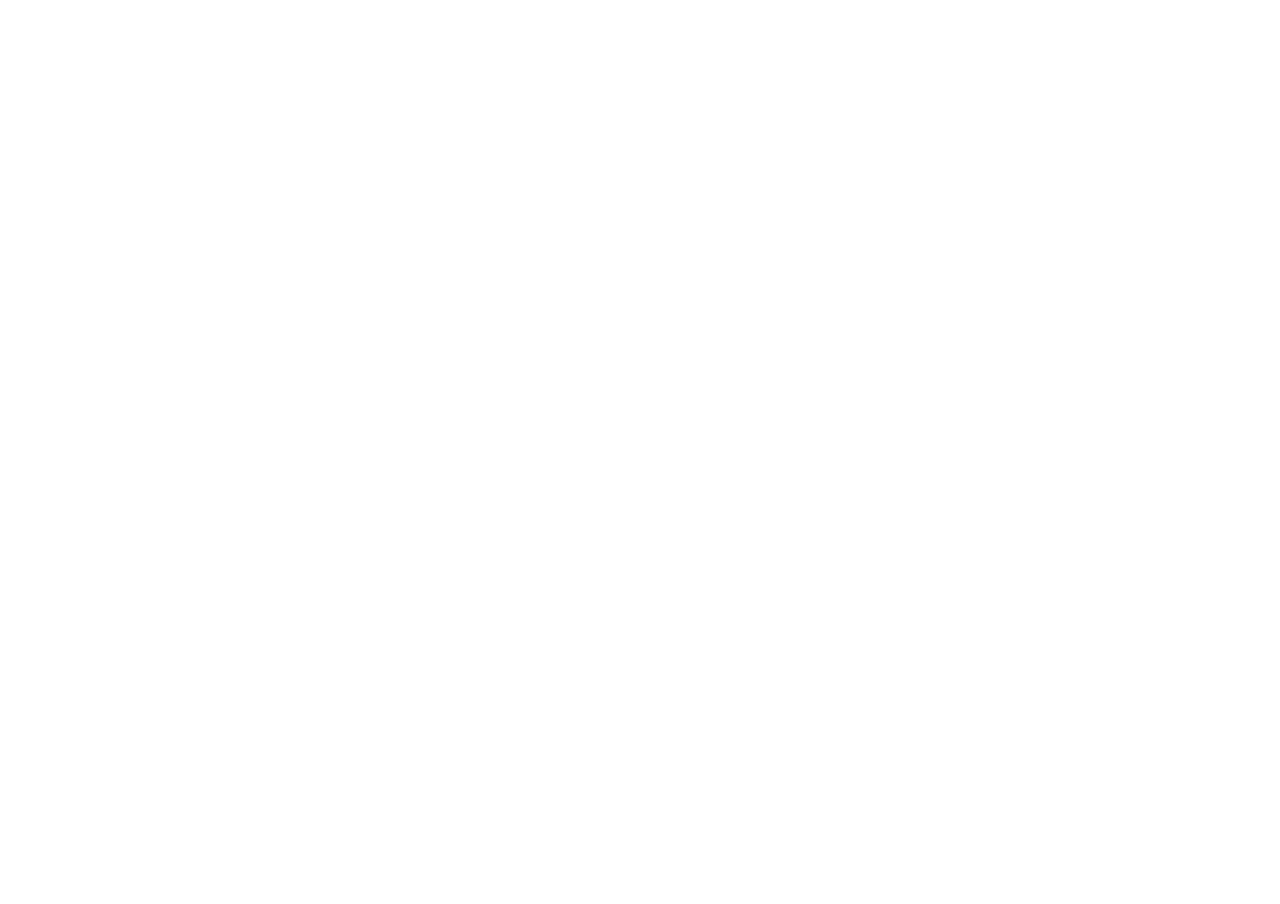
==== soul_land_2/index.html @ 85395a61 "initial commit" ====
<!DOCTYPE html>
<html lang="en">
<head>
    <meta charset="UTF-8">
    <meta http-equiv="X-UA-Compatible" content="IE=edge">
    <meta name="viewport" content="width=device-width, initial-scale=1.0">
    <title>Document</title>
    <link rel="stylesheet" href="style.css">
</head>
<body>
    <canvas id="myCanvas" width="480" height="320">
        
    </canvas>
    <script src="app.js"></script>
</body>
</html>
---- soul_land_2/style.css ----
body{
    margin: 0 auto;
    padding: 0;
}
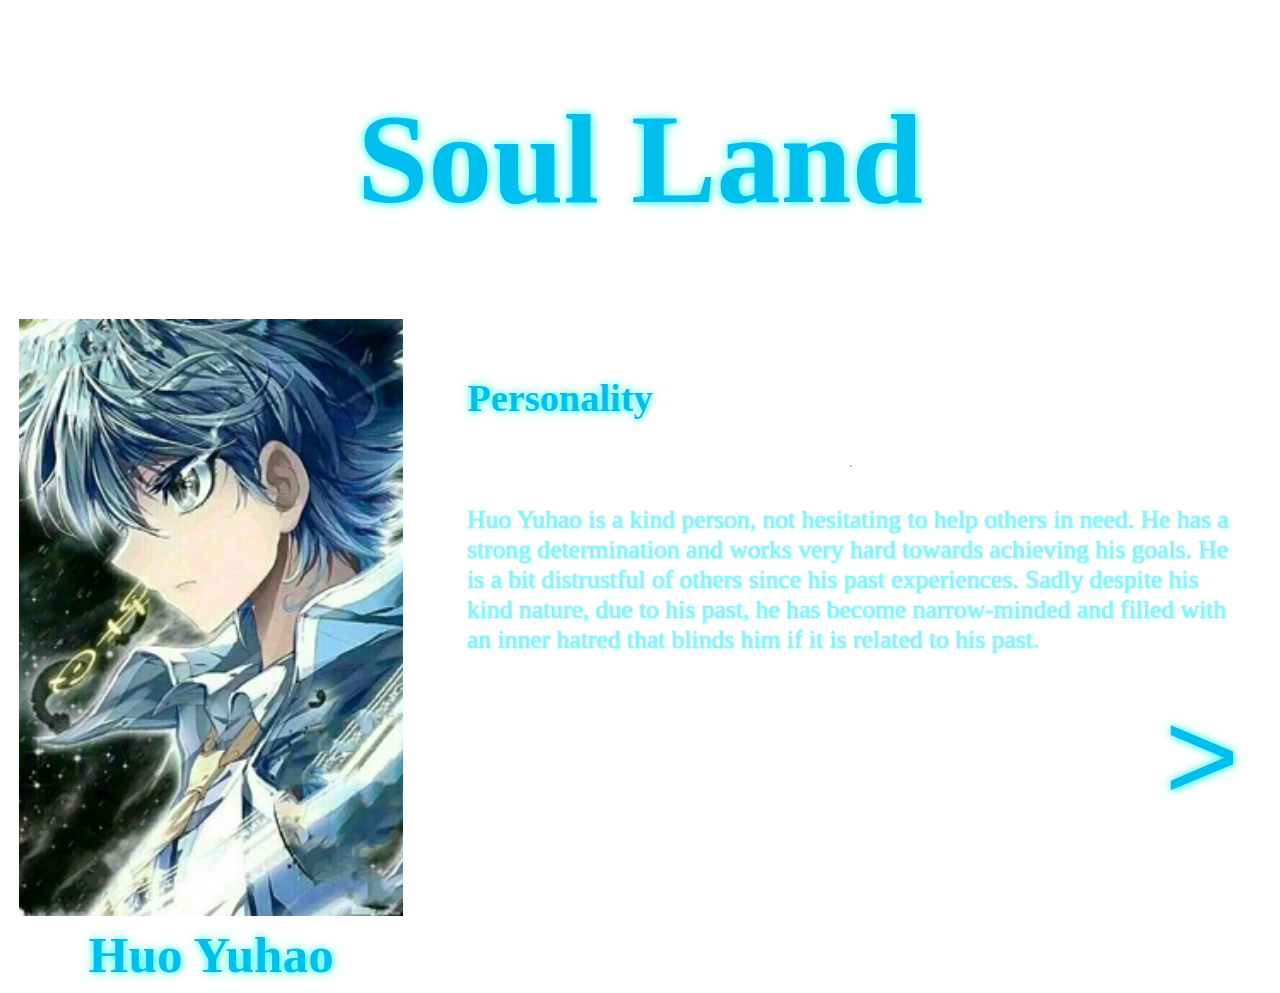
==== commit fe54ca71: "final yet unresponsive" ====
--- a/soul_land_2/index.html
+++ b/soul_land_2/index.html
@@ -8,6 +8,23 @@
     <link rel="stylesheet" href="style.css">
 </head>
 <body>
+    <div id="top">
+        <main>
+            <h1>Soul Land</h1>
+        </main>
+        <div id="content">
+            <div id="character">
+                <img src="../huo yuhao.jpg" alt="">
+                <h2>Huo Yuhao</h2>
+            </div>
+            <div id="description">
+                <h2>Personality</h2>
+                <hr>
+                <p>Huo Yuhao is a kind person, not hesitating to help others in need. He has a strong determination and works very hard towards achieving his goals. He is a bit distrustful of others since his past experiences. Sadly despite his kind nature, due to his past, he has become narrow-minded and filled with an inner hatred that blinds him if it is related to his past.</p>
+                <button id="btn" onclick="change(true)">></button>
+            </div>
+        </div>
+    </div>
     <canvas id="myCanvas" width="480" height="320">
         
     </canvas>
--- a/soul_land_2/style.css
+++ b/soul_land_2/style.css
@@ -1,4 +1,60 @@
 body{
     margin: 0 auto;
     padding: 0;
+}
+#top{
+    position: absolute;
+    width: 100vw;
+}
+main h1 {
+    color: rgb(0, 190, 238);
+    text-shadow: 0 0 10px rgb(0, 255, 234);
+    font-size: 10vw;
+    text-align: center;
+}
+
+#content{
+    display: flex;
+    justify-content: space-around;
+}
+
+#character{
+    width: 30vw;
+}
+
+#character img{
+    width: 100%;
+}
+
+#character h2{
+    color: rgb(0, 190, 238);
+    text-shadow: 0 0 10px rgb(0, 255, 234);
+    font-size: 4vw;
+    text-align: center;
+    margin: 0.1em;
+}
+
+#description {
+    width: 60vw;
+    display: flex;
+    flex-direction: column;
+    padding: 1em;
+    color: rgb(158, 236, 255);
+    text-shadow: 0 0 2px rgb(0, 255, 234);
+    font-size: 2vw;
+}
+
+#description h2{
+    color: rgb(0, 190, 238);
+    text-shadow: 0 0 10px rgb(0, 255, 234);
+}
+
+#description button{
+    font-size: 10vw;
+    width: 10%;
+    margin-left: auto;
+    background-color: transparent;
+    border: none;
+    color: rgb(0, 190, 238);
+    text-shadow: 0 0 10px rgb(0, 255, 234);
 }